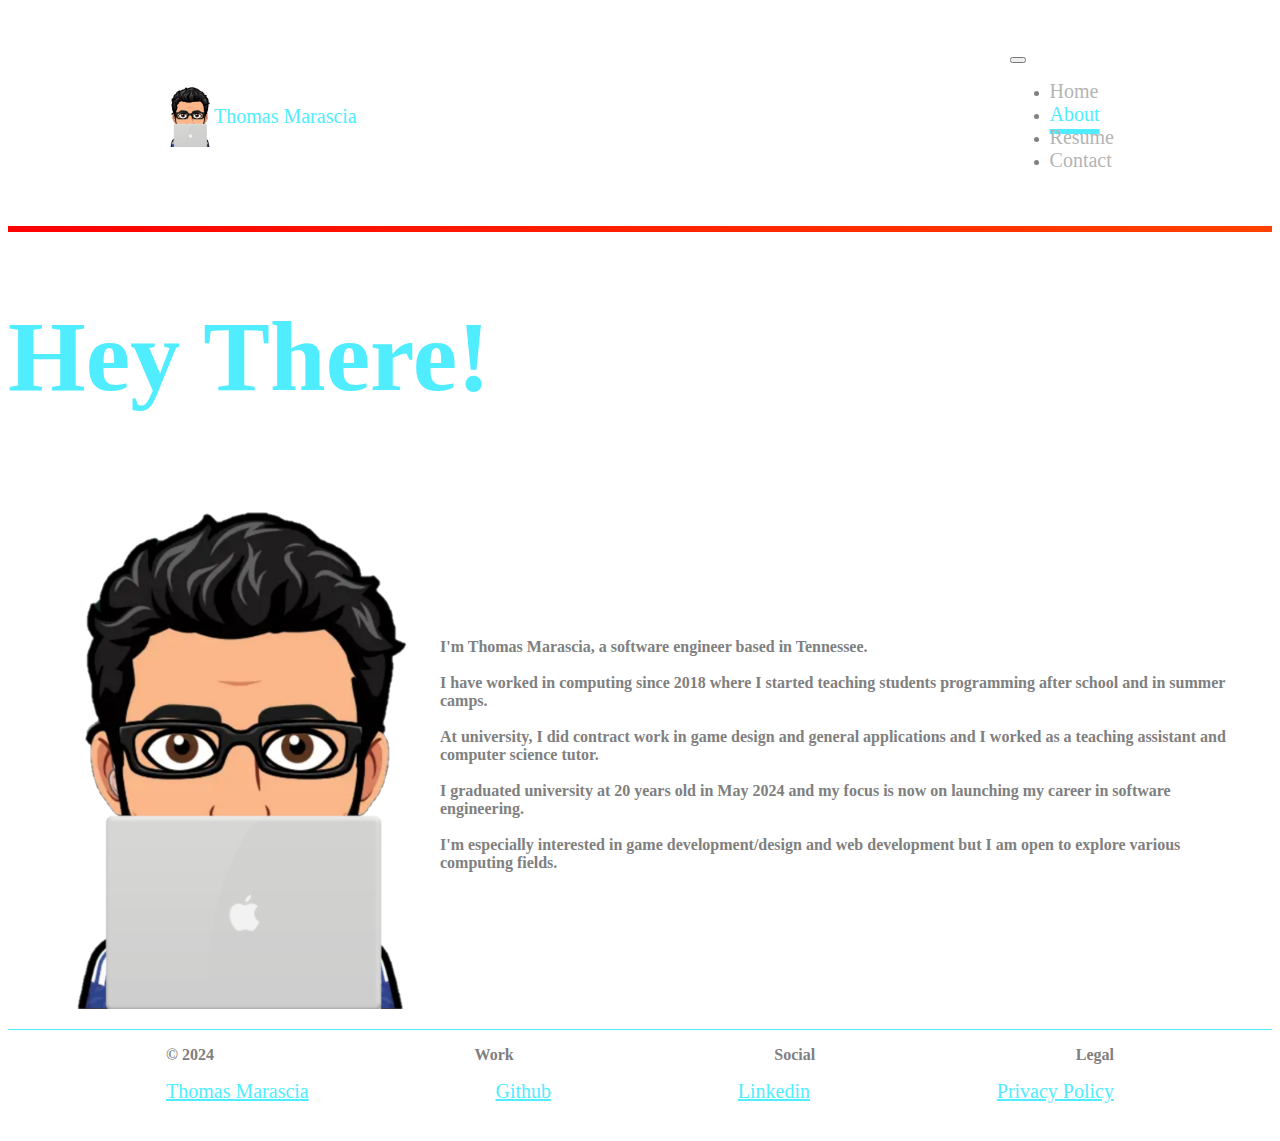
==== pages/about.html @ bfd52058 "font update" ====
<!DOCTYPE html>
<html lang="en">
<!--
    Hey there inspector! See the source code here: https://github.com/ThomasMarascia/ThomasMarascia.github.io
    I ask that you don't copy the website and just change pictures and text to fit yours but feel free to use it
    as inspiration or for learning! There are comments around to explain what things do as I use this site to teach

-->
<head>
    <meta charset="UTF-8">
    <meta name="viewport" content="width=device-width, initial-scale=1.0">
    <title>About Me</title>
    <link rel="stylesheet" href="..\styles\index.css">
    <link href="https://cdn.jsdelivr.net/npm/bootstrap@5.3.2/dist/css/bootstrap.min.css" rel="stylesheet" integrity="sha384-T3c6CoIi6uLrA9TneNEoa7RxnatzjcDSCmG1MXxSR1GAsXEV/Dwwykc2MPK8M2HN" crossorigin="anonymous">
</head>

<body class="bg-dark" style="color: gray;">
    <div class="topHeader" style="padding: 3%;">
        <a style="text-decoration: none;" class="headerBrand" href="index.html" rel="home">
            <img width="48" height="auto" src="..\images\bitmogiwithLaptop.png" alt="logo">
            <p class="mt-3 pretty-button">Thomas Marascia</p>
        </a>
        <nav class="navbar navbar-expand-lg navbar-dark bg-dark">
            <button class="navbar-toggler" type="button" data-bs-toggle="collapse" data-bs-target="#navbarNav" aria-controls="navbarNav" aria-expanded="false" aria-label="Toggle navigation">
                <span class="navbar-toggler-icon"></span>
            </button>
            <div class="collapse navbar-collapse" id="navbarNav">
                <ul class="navbar-nav ms-auto">
                    <li class="nav-item">
                        <a class="nav-link" href="..\index.html">Home</a>
                    </li>
                    <li class="nav-item">
                        <a class="nav-link" href="about.html" style="color:#4fedff; text-decoration: underline; text-underline-offset: 8px; text-decoration-thickness: 5px;">About</a>
                    </li>
                    <li class="nav-item">
                        <a class="nav-link" href="Resume2024.pdf" target="_blank">Resume</a>
                    </li>
                    <li class="nav-item">
                        <a class="nav-link" href="mailto:thomasmarascia@gmail.com?subject=Subject&body=Email%20body">Contact</a>
                    </li>
                </ul>
            </div>
        </nav>
        <button class="headerButton navbar-toggler"></button>
    </div>
    <div style="position:relative" class="mt-5 rainbow-line"></div>

    <!--
        About me section with picture. Everything else on the page is the same as index.html
    -->
    <h1 style="display:flex; color: #4fedff; font-size: 100px;" class="mt-5 justify-content-center">Hey There!</h1>
    <div class="container justify-content-center">
        <img src="..\images\bitmogiwithLaptop.png" alt="real picture" width="400" height="auto">
        <h4>
            I'm Thomas Marascia, a software engineer based in Tennessee. <br><br>
            I have worked in computing since 2018 where I started teaching students programming after school and in summer camps. <br><br>
            At university, I did contract work in game design and general applications and I worked as a teaching assistant and computer science tutor. <br><br>
            I graduated university at 20 years old in May 2024 and my focus is now on launching my career in software engineering. <br><br>
            I'm especially interested in game development/design and web development but I am open to explore various computing fields.
        </h4>
    </div>

    <div class="rainbow-line" style="background:#4fedff; height: 1px;"></div>

    <div class="container mt-5" style="padding:0px; display: flex;align-items: center;justify-content: space-between;width: 75%;margin-left: auto;margin-right: auto;max-width: 1200px;">
        <p><b>© 2024</b></p>
        <p><b>Work</b></p>
        <p><b>Social</b></p>
        <p><b>Legal</b></p>

    </div>
    <div class="containerFooter" style="max-width: 1300px; padding-bottom: 30px;">
        <a class="pretty-button" href="index.html">Thomas Marascia</a>
        <a class="pretty-button" href="https://github.com/ThomasMarascia" target="_blank">Github</a>
        <a class="pretty-button" href="https://www.linkedin.com/in/tref/" target="_blank">Linkedin</a>
        <a class="pretty-button" href="..\pages\privacy.html">Privacy Policy</a>
    </div>

    <script src="https://cdn.jsdelivr.net/npm/bootstrap@5.3.2/dist/js/bootstrap.bundle.min.js" integrity="sha384-C6RzsynM9kWDrMNeT87bh95OGNyZPhcTNXj1NW7RuBCsyN/o0jlpcV8Qyq46cDfL" crossorigin="anonymous"></script>

</body>
</html>
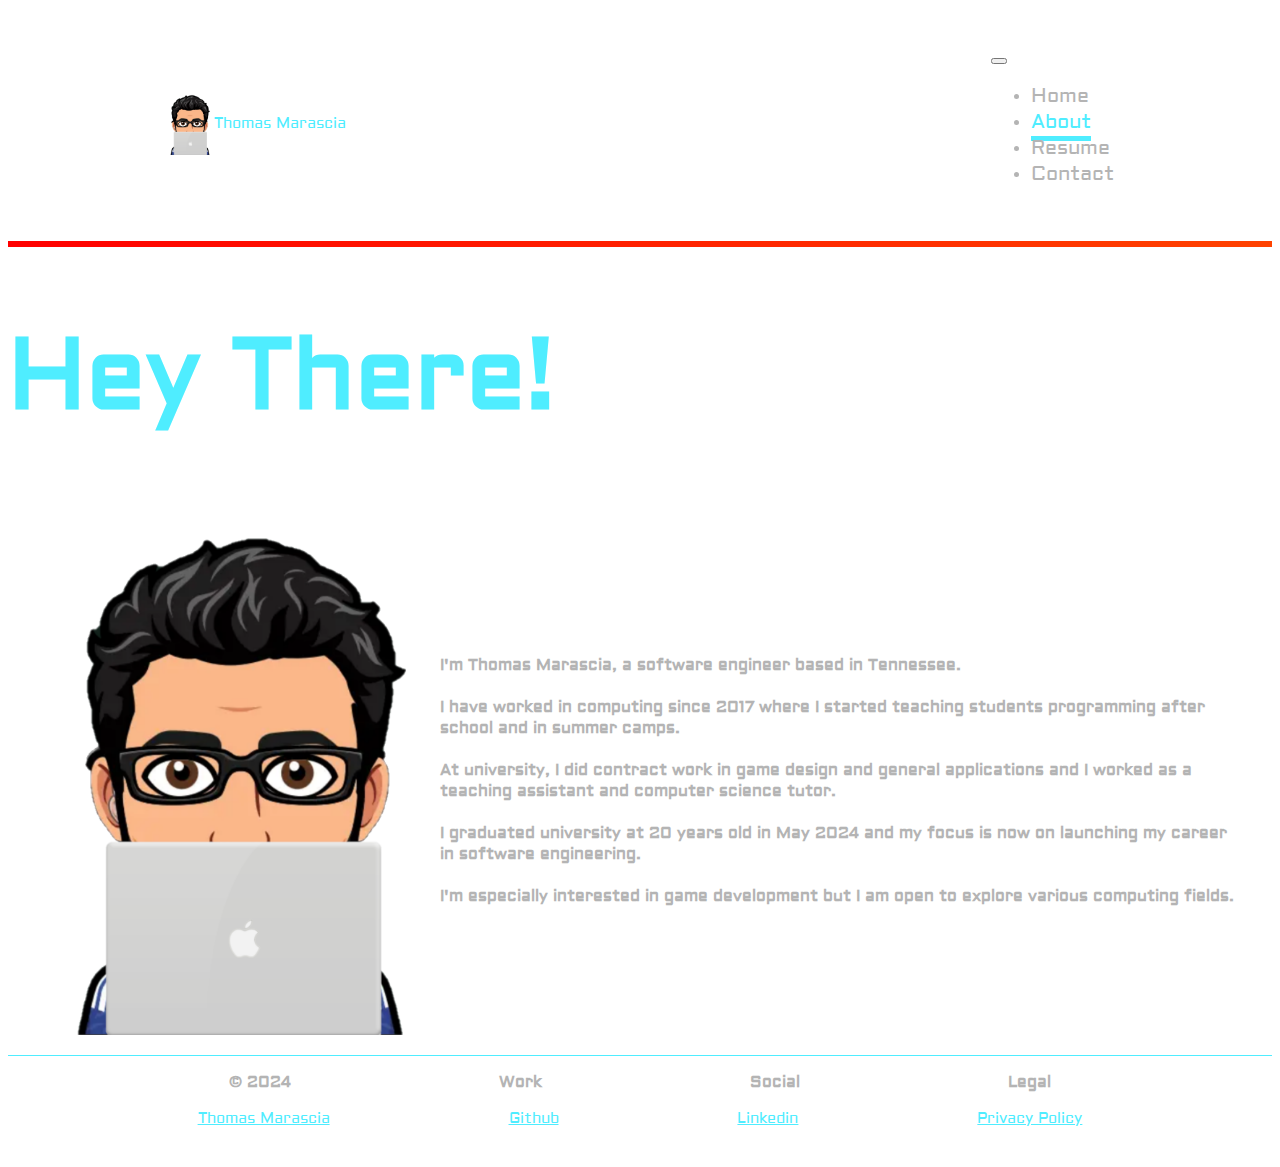
==== commit 2e324057: "images updated" ====
--- a/pages/about.html
+++ b/pages/about.html
@@ -3,7 +3,8 @@
 <!--
     Hey there inspector! See the source code here: https://github.com/ThomasMarascia/ThomasMarascia.github.io
     I ask that you don't copy the website and just change pictures and text to fit yours but feel free to use it
-    as inspiration or for learning! There are comments around to explain what things do as I use this site to teach
+    as inspiration or for learning! There are comments around to explain what things do as I use this site to teach.
+    There is a mix of in line styling and use of CSS for the same reason
 
 -->
 <head>
@@ -14,7 +15,7 @@
     <link href="https://cdn.jsdelivr.net/npm/bootstrap@5.3.2/dist/css/bootstrap.min.css" rel="stylesheet" integrity="sha384-T3c6CoIi6uLrA9TneNEoa7RxnatzjcDSCmG1MXxSR1GAsXEV/Dwwykc2MPK8M2HN" crossorigin="anonymous">
 </head>
 
-<body class="bg-dark" style="color: gray;">
+<body class="bg-dark" style="color: rgb(180, 180, 180); font-family: aldrich;">
     <div class="topHeader" style="padding: 3%;">
         <a style="text-decoration: none;" class="headerBrand" href="index.html" rel="home">
             <img width="48" height="auto" src="..\images\bitmogiwithLaptop.png" alt="logo">
@@ -33,7 +34,7 @@
                         <a class="nav-link" href="about.html" style="color:#4fedff; text-decoration: underline; text-underline-offset: 8px; text-decoration-thickness: 5px;">About</a>
                     </li>
                     <li class="nav-item">
-                        <a class="nav-link" href="Resume2024.pdf" target="_blank">Resume</a>
+                        <a class="nav-link" href="ThomasMarascia.pdf" target="_blank">Resume</a>
                     </li>
                     <li class="nav-item">
                         <a class="nav-link" href="mailto:thomasmarascia@gmail.com?subject=Subject&body=Email%20body">Contact</a>
@@ -53,23 +54,23 @@
         <img src="..\images\bitmogiwithLaptop.png" alt="real picture" width="400" height="auto">
         <h4>
             I'm Thomas Marascia, a software engineer based in Tennessee. <br><br>
-            I have worked in computing since 2018 where I started teaching students programming after school and in summer camps. <br><br>
+            I have worked in computing since 2017 where I started teaching students programming after school and in summer camps. <br><br>
             At university, I did contract work in game design and general applications and I worked as a teaching assistant and computer science tutor. <br><br>
             I graduated university at 20 years old in May 2024 and my focus is now on launching my career in software engineering. <br><br>
-            I'm especially interested in game development/design and web development but I am open to explore various computing fields.
+            I'm especially interested in game development but I am open to explore various computing fields.
         </h4>
     </div>
 
     <div class="rainbow-line" style="background:#4fedff; height: 1px;"></div>
 
-    <div class="container mt-5" style="padding:0px; display: flex;align-items: center;justify-content: space-between;width: 75%;margin-left: auto;margin-right: auto;max-width: 1200px;">
+    <div class="containerFooter mt-5" style="width: 65%;">
         <p><b>© 2024</b></p>
         <p><b>Work</b></p>
         <p><b>Social</b></p>
         <p><b>Legal</b></p>
 
     </div>
-    <div class="containerFooter" style="max-width: 1300px; padding-bottom: 30px;">
+    <div class="containerFooter" style="padding-bottom: 30px;">
         <a class="pretty-button" href="index.html">Thomas Marascia</a>
         <a class="pretty-button" href="https://github.com/ThomasMarascia" target="_blank">Github</a>
         <a class="pretty-button" href="https://www.linkedin.com/in/tref/" target="_blank">Linkedin</a>
@@ -77,6 +78,7 @@
     </div>
 
     <script src="https://cdn.jsdelivr.net/npm/bootstrap@5.3.2/dist/js/bootstrap.bundle.min.js" integrity="sha384-C6RzsynM9kWDrMNeT87bh95OGNyZPhcTNXj1NW7RuBCsyN/o0jlpcV8Qyq46cDfL" crossorigin="anonymous"></script>
+    <script src="scripts\script.js"></script>
 
 </body>
 </html>
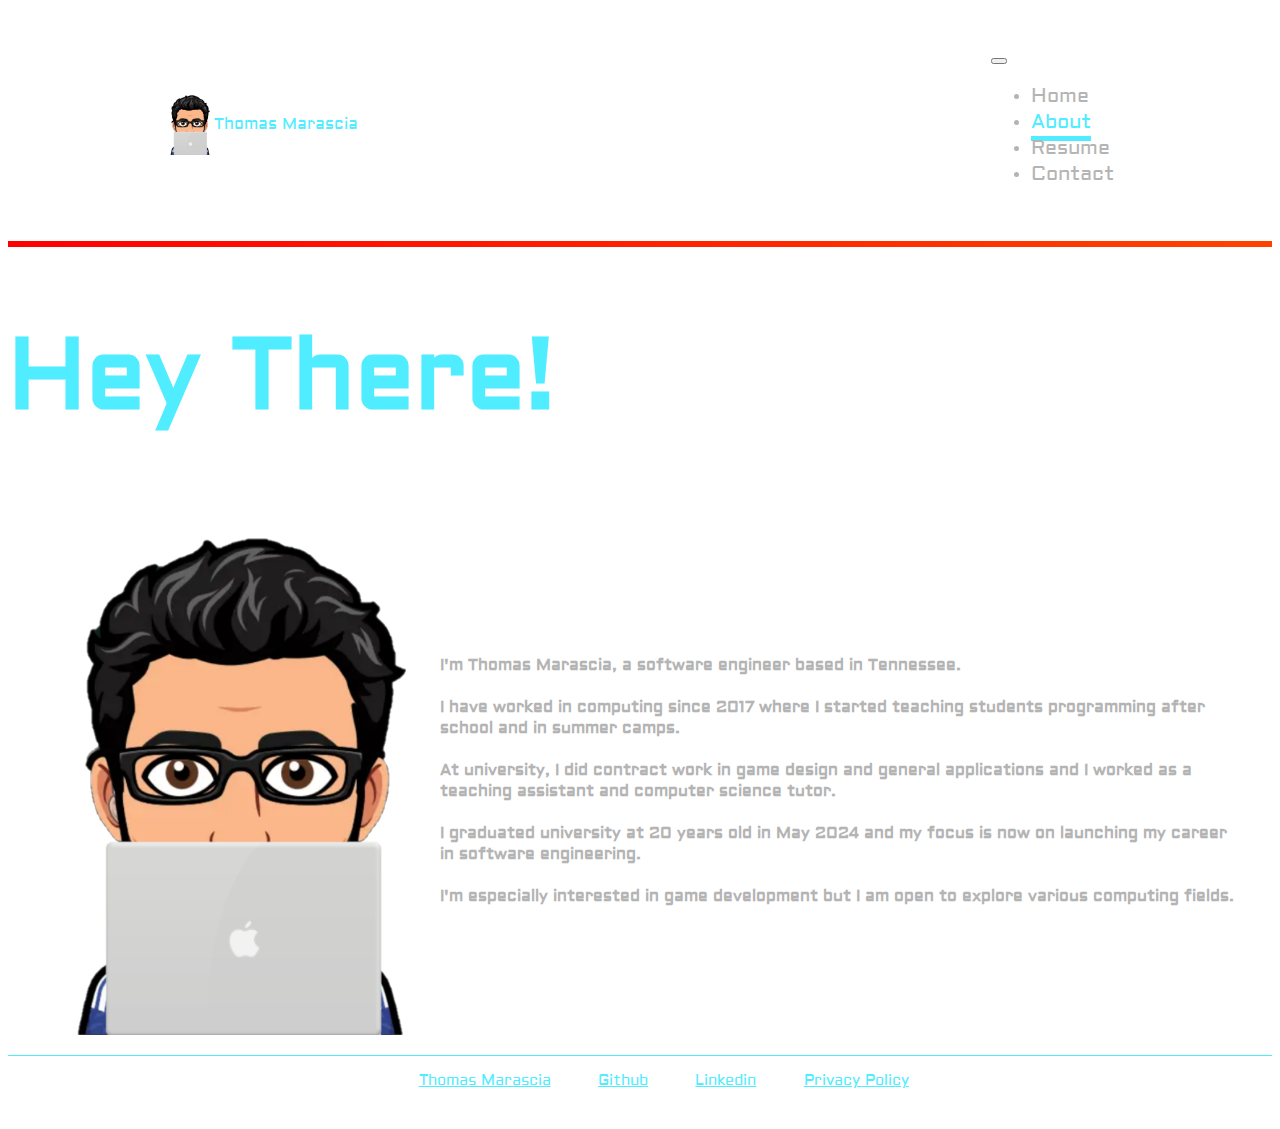
==== commit 075a0018: "updated pictures and added portfolio section" ====
--- a/pages/about.html
+++ b/pages/about.html
@@ -19,7 +19,7 @@
     <div class="topHeader" style="padding: 3%;">
         <a style="text-decoration: none;" class="headerBrand" href="index.html" rel="home">
             <img width="48" height="auto" src="..\images\bitmogiwithLaptop.png" alt="logo">
-            <p class="mt-3 pretty-button">Thomas Marascia</p>
+            <p class="mt-3" style="color: #4fedff;">Thomas Marascia</p>
         </a>
         <nav class="navbar navbar-expand-lg navbar-dark bg-dark">
             <button class="navbar-toggler" type="button" data-bs-toggle="collapse" data-bs-target="#navbarNav" aria-controls="navbarNav" aria-expanded="false" aria-label="Toggle navigation">
@@ -63,13 +63,6 @@
 
     <div class="rainbow-line" style="background:#4fedff; height: 1px;"></div>
 
-    <div class="containerFooter mt-5" style="width: 65%;">
-        <p><b>© 2024</b></p>
-        <p><b>Work</b></p>
-        <p><b>Social</b></p>
-        <p><b>Legal</b></p>
-
-    </div>
     <div class="containerFooter" style="padding-bottom: 30px;">
         <a class="pretty-button" href="index.html">Thomas Marascia</a>
         <a class="pretty-button" href="https://github.com/ThomasMarascia" target="_blank">Github</a>
